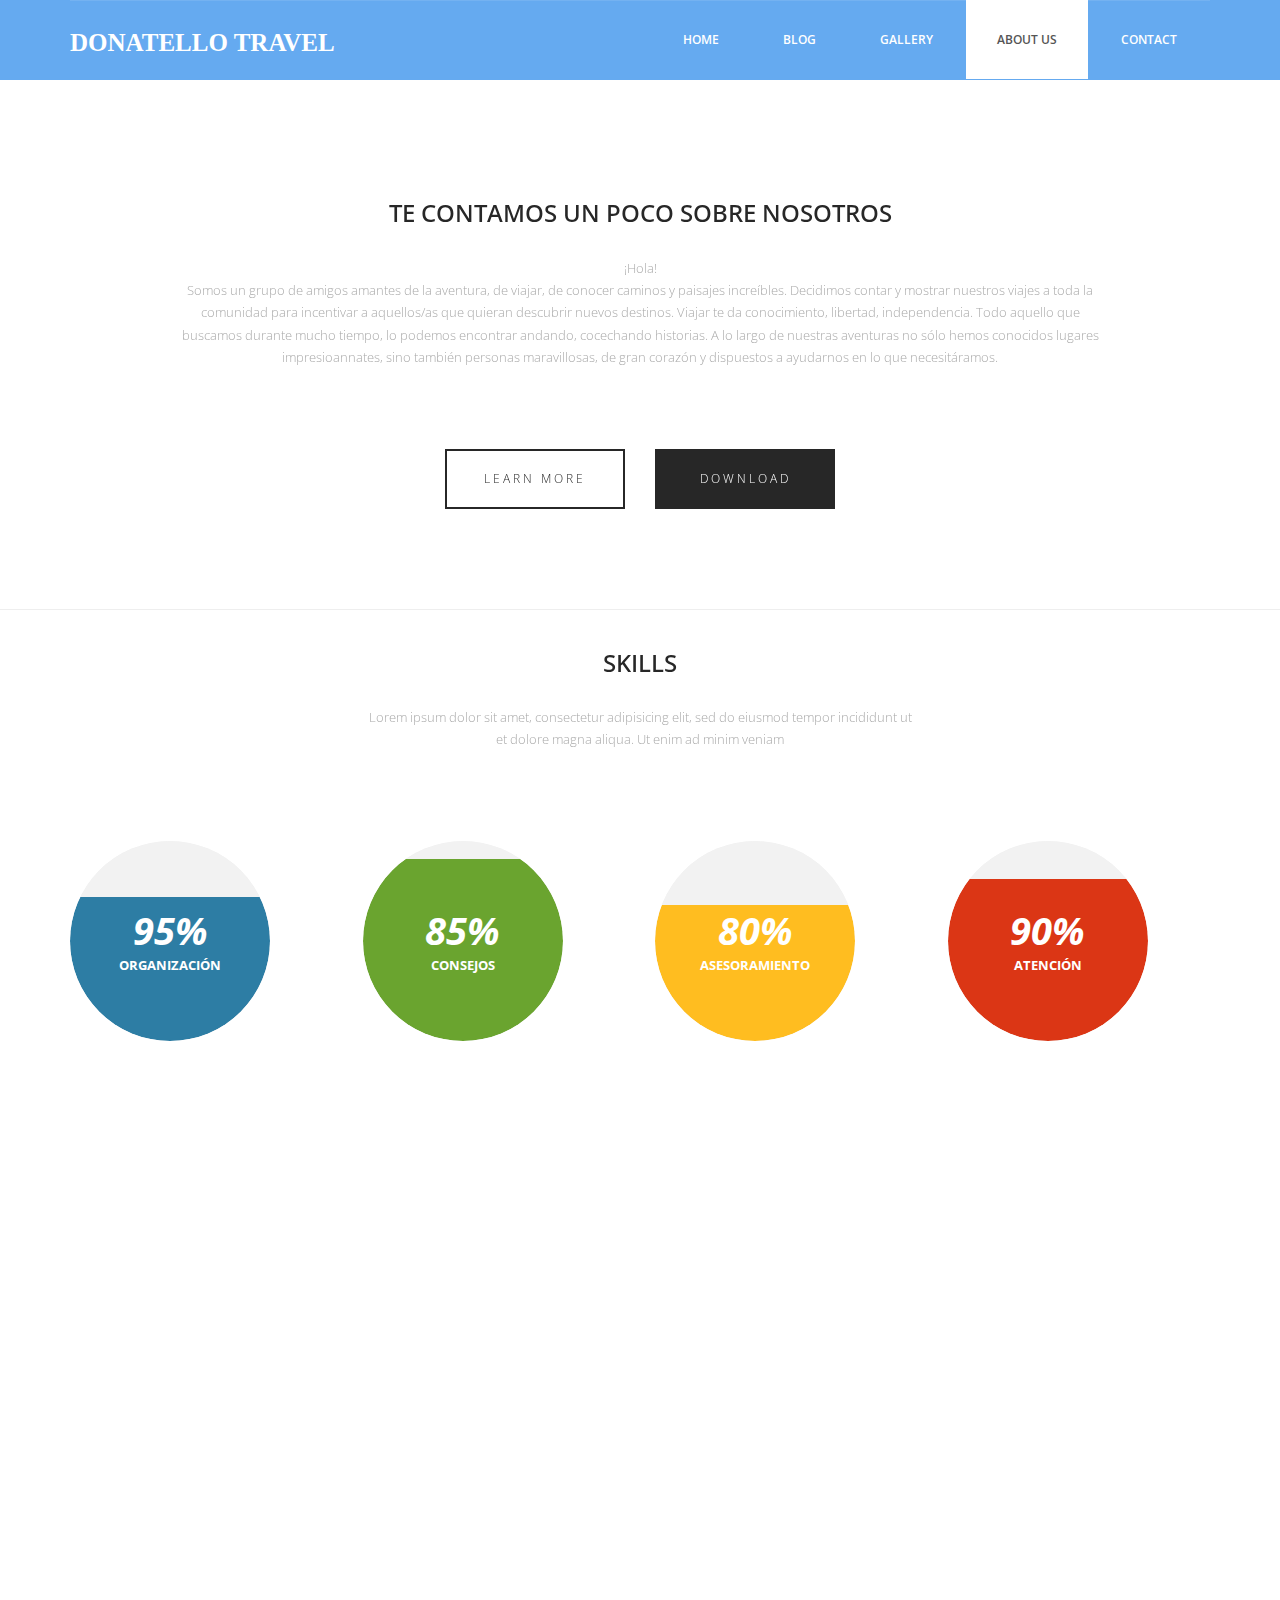
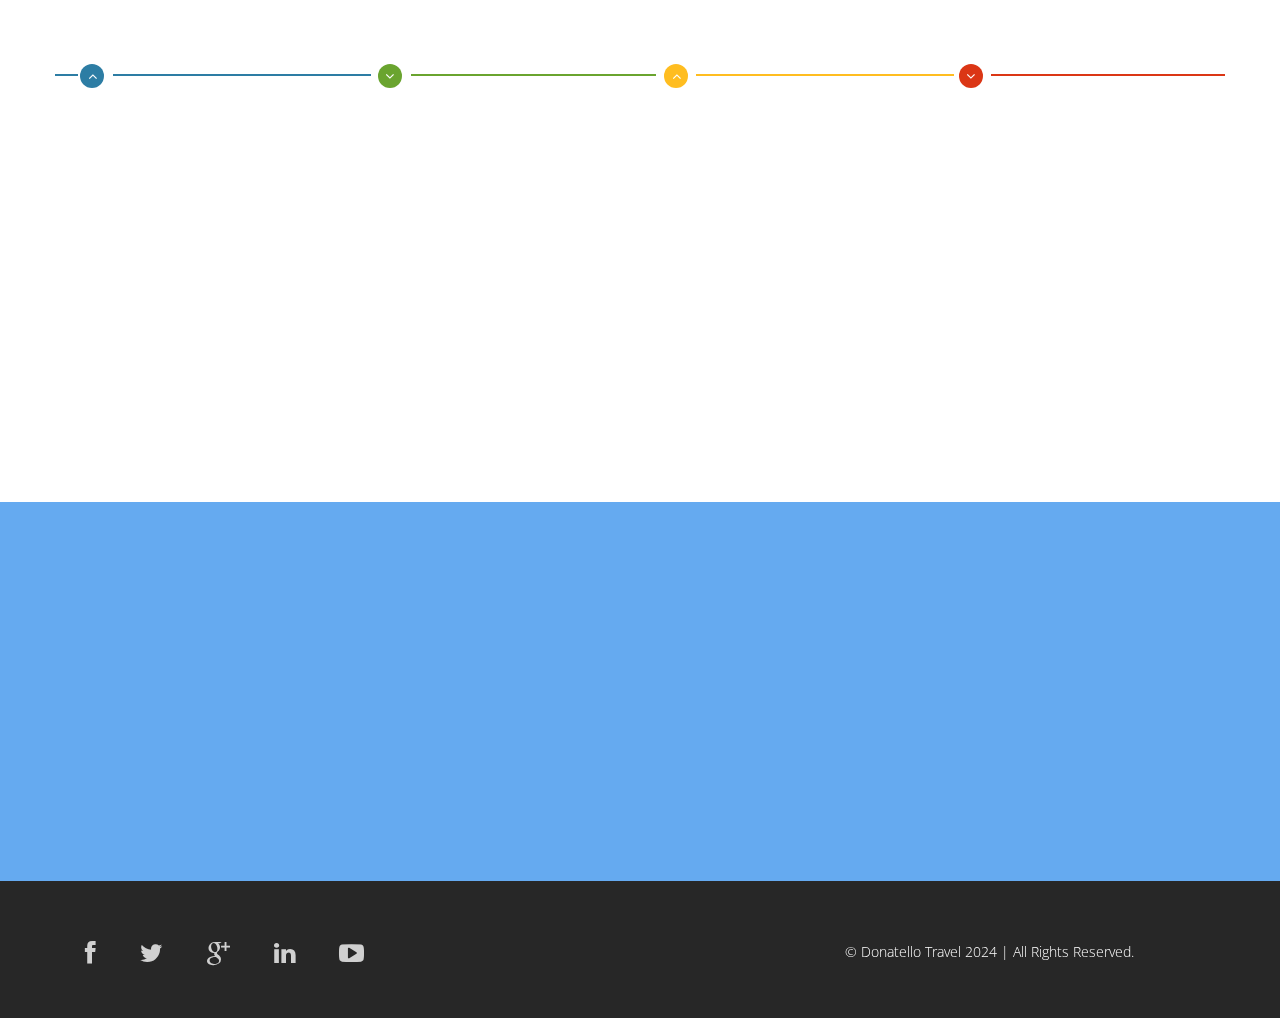
==== about.html @ 8e0e78d2 "subo proyecto" ====
<!DOCTYPE html>
<html lang="en">
  <head>
    <meta charset="utf-8">
    <meta http-equiv="X-UA-Compatible" content="IE=edge">
    <meta name="viewport" content="width=device-width, initial-scale=1">
    <!-- The above 3 meta tags *must* come first in the head; any other head content must come *after* these tags -->
    <title>About Us - Donatello Travel</title>

    <!-- Bootstrap -->
    <link href="css/bootstrap.min.css" rel="stylesheet">
	<link rel="stylesheet" href="css/font-awesome.min.css">
	<link rel="stylesheet" href="css/animate.css">
	<link href="css/animate.min.css" rel="stylesheet"> 
	<link href="css/style.css" rel="stylesheet" />	
    <!-- HTML5 shim and Respond.js for IE8 support of HTML5 elements and media queries -->
    <!-- WARNING: Respond.js doesn't work if you view the page via file:// -->
    <!--[if lt IE 9]>
    <script src="https://oss.maxcdn.com/html5shiv/3.7.2/html5shiv.min.js"></script>
    <script src="https://oss.maxcdn.com/respond/1.4.2/respond.min.js"></script>
    <![endif]-->
  </head>
  <body>	
	<header id="header">
        <nav class="navbar navbar-default navbar-static-top" role="banner">
            <div class="container">
                <div class="navbar-header">
                    <button type="button" class="navbar-toggle" data-toggle="collapse" data-target=".navbar-collapse">
                        <span class="sr-only">Toggle navigation</span>
                        <span class="icon-bar"></span>
                        <span class="icon-bar"></span>
                        <span class="icon-bar"></span>
                    </button>
                   <div class="navbar-brand">
						<a href="index.html"><h1>Donatello Travel</h1></a>
					</div>
                </div>				
                <div class="navbar-collapse collapse">							
					<div class="menu">
						<ul class="nav nav-tabs" role="tablist">
							<li role="presentation"><a href="index.html">Home</a></li>
							<li role="presentation"><a href="services.html">Blog</a></li>
							<li role="presentation"><a href="gallery.html">Gallery</a></li>
							<li role="presentation"><a href="about.html" class="active">About Us</a></li>
							<li role="presentation"><a href="contact.html">Contact</a></li>						
						</ul>
					</div>
				</div>		
            </div><!--/.container-->
        </nav><!--/nav-->		
    </header><!--/header-->	
	
	<div class="about">
		<div class="container">
			<div class="text-center">
				<h2>Te contamos un poco sobre nosotros</h2>
				<div class="col-md-10 col-md-offset-1">
					<p>¡Hola! <br>
						Somos un grupo de amigos amantes de la aventura, de viajar, de conocer caminos y paisajes increíbles. Decidimos contar y mostrar nuestros viajes a toda la comunidad para incentivar a aquellos/as que quieran descubrir nuevos destinos.
						Viajar te da conocimiento, libertad, independencia. Todo aquello que buscamos durante mucho tiempo, lo podemos encontrar andando, cocechando historias. A lo largo de nuestras aventuras no sólo hemos conocidos lugares impresioannates, 
						sino también personas maravillosas, de gran corazón y dispuestos a ayudarnos en lo que necesitáramos.</p>
				</div>
		
				<div class="col-md-6 col-sm-6 col-xs-6">
					<div class="btn-gamp"><a href="#">Learn More</a></div>
				</div>
				<div class="col-md-6 col-sm-6 col-xs-6">
					<div class="gamp-btn"><a href="#">download</a></div>
				</div>
				
			</div>	
		</div>			
	</div>
	<hr>
	
	<section id="about-us">
        <div class="container">	
			<div class="text-center wow fadeInDown">
				<h2>Skills</h2>
				<p>Lorem ipsum dolor sit amet, consectetur adipisicing elit, sed do eiusmod tempor incididunt ut <br> et dolore magna aliqua. Ut enim ad minim veniam</p>
			</div>
			<div class="skill-wrap clearfix">											
				<div class="row">		
					<div class="col-sm-3">
						<div class="sinlge-skill wow fadeInDown" data-wow-duration="1000ms" data-wow-delay="300ms">
							<div class="joomla-skill">                                   
								<p><em>95%</em></p>
								<p>Organización</p>
							</div>
						</div>
					</div>
					
					 <div class="col-sm-3">
						<div class="sinlge-skill wow fadeInDown" data-wow-duration="1000ms" data-wow-delay="600ms">
							<div class="html-skill">                                  
								<p><em>85%</em></p>
								<p>Consejos</p>
							</div>
						</div>
					</div>
					
					<div class="col-sm-3">
						<div class="sinlge-skill wow fadeInDown" data-wow-duration="1000ms" data-wow-delay="900ms">
							<div class="css-skill">                                    
								<p><em>80%</em></p>
								<p>Asesoramiento</p>
							</div>
						</div>
					</div>
					
					 <div class="col-sm-3">
						<div class="sinlge-skill wow fadeInDown" data-wow-duration="1000ms" data-wow-delay="1200ms">
							<div class="wp-skill">
								<p><em>90%</em></p>
								<p>Atención</p>                                     
							</div>
						</div>
					</div>					
				</div>	
            </div>
			
			<!-- our-team -->
			<div class="team">
				<div class="text-center wow fadeInDown">
					<h2>Team of Day</h2>
					<p>Lorem ipsum dolor sit amet, consectetur adipisicing elit, sed do eiusmod tempor incididunt ut <br> et dolore magna aliqua. Ut enim ad minim veniam</p>
				</div>

				<div class="row clearfix">
					<div class="col-md-4 col-sm-6">	
						<div class="single-profile-top wow fadeInDown" data-wow-duration="1000ms" data-wow-delay="300ms">
							<div class="media">
								<div class="pull-left">
									<a href="#"><img class="media-object" src="img/man1.jpg" alt=""></a>
								</div>
								<div class="media-body">
									<h4>Jhon Doe</h4>
									<h5>Fundador</h5>
									<ul class="tag clearfix">
										<li class="btn"><a href="#">Atención</a></li>
										<li class="btn"><a href="#">Seguros</a></li>
										<li class="btn"><a href="#">Asesoramiento</a></li>
										<li class="btn"><a href="#">Consejos</a></li>
									</ul>
									
									<ul class="social_icons">
										<li><a href="#"><i class="fa fa-facebook"></i></a></li>
										<li><a href="#"><i class="fa fa-twitter"></i></a></li> 
										<li><a href="#"><i class="fa fa-google-plus"></i></a></li>
									</ul>
								</div>
							</div><!--/.media -->
							<p>There are many variations of passages of Lorem Ipsum available, but the majority have suffered alteration in some form, by injected humour, or randomised words which don't look even slightly believable.</p>
						</div>
					</div><!--/.col-lg-4 -->
					
					
					<div class="col-md-4 col-sm-6 col-md-offset-2">	
						<div class="single-profile-top wow fadeInDown" data-wow-duration="1000ms" data-wow-delay="300ms">
							<div class="media">
								<div class="pull-left">
									<a href="#"><img class="media-object" src="img/man2.jpg" alt=""></a>
								</div>
								<div class="media-body">
									<h4>Jhon Doe</h4>
									<h5>Asesor</h5>
									<ul class="tag clearfix">
										<li class="btn"><a href="#">Atención</a></li>
										<li class="btn"><a href="#">Seguros</a></li>
										<li class="btn"><a href="#">Asesoramiento</a></li>
										<li class="btn"><a href="#">Consejos</a></li>
									</ul>
									<ul class="social_icons">
										<li><a href="#"><i class="fa fa-facebook"></i></a></li>
										<li><a href="#"><i class="fa fa-twitter"></i></a></li> 
										<li><a href="#"><i class="fa fa-google-plus"></i></a></li>
									</ul>
								</div>
							</div><!--/.media -->
							<p>There are many variations of passages of Lorem Ipsum available, but the majority have suffered alteration in some form, by injected humour, or randomised words which don't look even slightly believable.</p>
						</div>
					</div><!--/.col-lg-4 -->					
				</div> <!--/.row -->
				<div class="row team-bar">
					<div class="first-one-arrow hidden-xs">
						<hr>
					</div>
					<div class="first-arrow hidden-xs">
						<hr> <i class="fa fa-angle-up"></i>
					</div>
					<div class="second-arrow hidden-xs">
						<hr> <i class="fa fa-angle-down"></i>
					</div>
					<div class="third-arrow hidden-xs">
						<hr> <i class="fa fa-angle-up"></i>
					</div>
					<div class="fourth-arrow hidden-xs">
						<hr> <i class="fa fa-angle-down"></i>
					</div>
				</div> <!--skill_border-->       

				<div class="row clearfix">   
					<div class="col-md-4 col-sm-6 col-md-offset-2">	
						<div class="single-profile-bottom wow fadeInUp" data-wow-duration="1000ms" data-wow-delay="600ms">
							<div class="media">
								<div class="pull-left">
									<a href="#"><img class="media-object" src="img/man3.jpg" alt=""></a>
								</div>

								<div class="media-body">
									<h4>Jhon Doe</h4>
									<h5>Consejero</h5>
									<ul class="tag clearfix">
										<li class="btn"><a href="#">Atención</a></li>
										<li class="btn"><a href="#">Seguros</a></li>
										<li class="btn"><a href="#">Asesoramiento</a></li>
										<li class="btn"><a href="#">Consejos</a></li>
									</ul>
									<ul class="social_icons">
										<li><a href="#"><i class="fa fa-facebook"></i></a></li>
										<li><a href="#"><i class="fa fa-twitter"></i></a></li> 
										<li><a href="#"><i class="fa fa-google-plus"></i></a></li>
									</ul>
								</div>
							</div><!--/.media -->
							<p>There are many variations of passages of Lorem Ipsum available, but the majority have suffered alteration in some form, by injected humour, or randomised words which don't look even slightly believable.</p>
						</div>
					</div>
					<div class="col-md-4 col-sm-6 col-md-offset-2">
						<div class="single-profile-bottom wow fadeInUp" data-wow-duration="1000ms" data-wow-delay="600ms">
							<div class="media">
								<div class="pull-left">
									<a href="#"><img class="media-object" src="img/man4.jpg" alt=""></a>
								</div>
								<div class="media-body">
									<h4>Jhon Doe</h4>
									<h5>Tec. Seguros</h5>
									<ul class="tag clearfix">
										<li class="btn"><a href="#">Atención</a></li>
										<li class="btn"><a href="#">Seguros</a></li>
										<li class="btn"><a href="#">Asesoramiento</a></li>
										<li class="btn"><a href="#">Consejos</a></li>
									</ul>
									<ul class="social_icons">
										<li><a href="#"><i class="fa fa-facebook"></i></a></li>
										<li><a href="#"><i class="fa fa-twitter"></i></a></li> 
										<li><a href="#"><i class="fa fa-google-plus"></i></a></li>
									</ul>
								</div>
							</div><!--/.media -->
							<p>There are many variations of passages of Lorem Ipsum available, but the majority have suffered alteration in some form, by injected humour, or randomised words which don't look even slightly believable.</p>
						</div>
					</div>
				</div>	<!--/.row-->
			</div><!--section-->
		</div><!--/.container-->
    </section><!--/about-us-->
	
	<footer>
		<div class="container">
			<div class="col-md-4 wow fadeInDown" data-wow-duration="1000ms" data-wow-delay="300ms">
				<h4>About Us</h4>
				<p>Donatello Travel is tellus ac cursus commodo, mauesris condime ntum nibh, ut fermentum mas justo sitters.</p>						
				<div class="contact-info">
					<ul>
						<li><i class="fa fa-home fa"></i>España 1674, Rosario, Argentina </li>
						<li><i class="fa fa-phone fa"></i> +54 341 5874312</li>
						<li><i class="fa fa-envelope fa"></i> info@travel.com</li>
					</ul>
				</div>
			</div>
			
			<div class="col-md-4 wow fadeInDown" data-wow-duration="1000ms" data-wow-delay="600ms">				
				<div class="text-center">
					<h4>Photo Gallery</h4>
					<ul class="sidebar-gallery">
						<li><a href="#"><img src="img/gallery1.png" alt="" /></a></li>
						<li><a href="#"><img src="img/gallery2.png" alt="" /></a></li>
						<li><a href="#"><img src="img/gallery3.png" alt="" /></a></li>
						<li><a href="#"><img src="img/gallery4.png" alt="" /></a></li>
						<li><a href="#"><img src="img/gallery5.png" alt="" /></a></li>
						<li><a href="#"><img src="img/gallery6.png" alt="" /></a></li>					
					</ul>
				</div>
			</div>
			
			<div class="col-md-4 wow fadeInDown" data-wow-duration="1000ms" data-wow-delay="900ms">				
				<div class="">
					<h4>Newsletter Registration</h4>
					<p>Subscribe today to receive the latest Donatello Travel news via email. You may unsubscribe from this service at any time</p>
					<div class="btn-gamp">		
						<input type="email" class="form-control" id="exampleInputEmail3" placeholder="Enter Email">
					</div>
					<div class="btn-gamp">
						<a type="submit" class="btn btn-default">Subscribe</a>
					</div>
				
			</div>
			
		</div>	
	</footer>
	
	<div class="sub-footer">
		<div class="container">
			<div class="social-icon">
				<div class="col-md-4">
					<ul class="social-network">
						<li><a href="#" class="fb tool-tip" title="Facebook"><i class="fa fa-facebook"></i></a></li>
						<li><a href="#" class="twitter tool-tip" title="Twitter"><i class="fa fa-twitter"></i></a></li>
						<li><a href="#" class="gplus tool-tip" title="Google Plus"><i class="fa fa-google-plus"></i></a></li>
						<li><a href="#" class="linkedin tool-tip" title="Linkedin"><i class="fa fa-linkedin"></i></a></li>
						<li><a href="#" class="ytube tool-tip" title="You Tube"><i class="fa fa-youtube-play"></i></a></li>
					</ul>	
				</div>
			</div>
			
			<div class="col-md-4 col-md-offset-4">
				<div class="copyright">
					&copy; Donatello Travel 2024 | All Rights Reserved.
				</div>
                <!-- 
                    All links in the footer should remain intact. 
                    Licenseing information is available at: http://bootstraptaste.com/license/
                    You can buy this theme without footer links online at: http://bootstraptaste.com/buy/?theme=Day
                -->
			</div>						
		</div>				
	</div>
	
    <!-- jQuery (necessary for Bootstrap's JavaScript plugins) -->
    <script src="js/jquery.js"></script>		
    <!-- Include all compiled plugins (below), or include individual files as needed -->
    <script src="js/bootstrap.min.js"></script>	
	<script src="js/wow.min.js"></script>
	<script>
	wow = new WOW(
	 {
	
		}	) 
		.init();
	</script>	
  </body>
</html>
---- css/style.css ----
/* ==== Google font ==== */
@import url(http://fonts.googleapis.com/css?family=Open+Sans:400,300,700,600);
@import url('font-awesome.css');
/* ==== overwrite bootstrap standard ==== */
@import url('animate.css');



body {
	font-family:'Open Sans', Arial, sans-serif;
	font-size:14px;
	font-weight:300;
	line-height:1.6em;
	color:#fff;
	background-color:#fff;
	overflow-x:hidden;
}

hi,h2,h3,h4,h5,h6 {
	color:#272727;
	line-height:1.1em;
}

p {
	color:#aaa;
	font-size:13px;
}
a {
    text-decoration:none;
    transition: all 0.1s ease-in-out;
    -moz-transition: all 0.1s ease-in-out;
    -webkit-transition: all 0.1s ease-in-out;
    -o-transition: all 0.1s ease-in-out;
    outline: none;
	color:#272727;
}
a:hover {
	text-decoration: none;
	color:#aaa;	
	}

.btn {
	border-radius:0;
	margin-top:10px;
	background-color: #65AAF0;
	text-transform:uppercase;
	border-color:#fff;
	font-size:14px;
}

.btn:hover {
	background-color: #fff;
	border-color:#f2f2f2;
	color:#272727;	
}
	
/*===========================
  Menu and Navigation
============================ */
.navbar-brand {
  float: left;
  height: 50px;
  padding: 15px 15px;
  font-size: 18px;
  line-height: 20px;
}

.navbar-brand h1 {
  font-family: Shadows Into Light, cursive;
	margin-top:9px;
	padding-top:5px;
	float: left;	
	font-size: 25px;	
	color:#fff;	
	text-transform:uppercase;
	font-weight:600;
}

.menu {
	font-size:12px;
	float:right;
	text-transform:uppercase;
	font-weight:600;	
}

.navbar-collapse {
  padding-right: 15px;
  padding-left: 15px;
  overflow-x: visible;
  -webkit-overflow-scrolling: touch;
  border-top: 0px solid transparent;
  -webkit-box-shadow: inset 0 1px 0 rgba(255, 255, 255, .1);
          box-shadow: inset 0 1px 0 rgba(255, 255, 255, .1);
}
.navbar-collapse.in {
  overflow-y: auto;
}

.menu ul.nav-tabs li {
	color:#fff;	
}

.nav-tabs {
	border-bottom: 0;
}
.nav-tabs > li {
	float: left;
	margin-bottom: 0;
}

.nav-tabs > li > a {	
	border-radius:0;
	color:#fff;
	padding:30px;
}

.nav-tabs > li > a:hover {
	color:#272727;
	background:#fff;	
} 

.nav-tabs > li a.active {
	color: #555;
	cursor: default;
	background-color: #fff;
	border: 1px solid #fff;
	border-bottom-color:#fff;
}

.navbar-default {
	background-color: #65AAF0;
	border-color:#65AAF0;
}

/*===========================
  slider
============================ */
.slider {
	position: relative;	
	margin-top:-20px;
}

#carousel-slider {
  position: relative;
}

#carousel-slider .carousel-indicators {
  bottom: -25px;
}

#carousel-slider .carousel-indicators li {
  border: 1px solid #ffbd20;
}

#carousel-slider a i {
	border-radius:50%;
	font-size: 30px;
	height: 50px;
	padding: 10px;
	position: absolute;
	top: 50%;
	width: 50px;
	color:#65AAF0;
	background:#65AAF0;
	color:#fff;
}

#carousel-slider a i:hover {
	background:#65AAF0;
	color:#fff;
	border: 1px solid #65AAF0;
}

#carousel-slider 
.carousel-control {
	width:inherit;
}

#carousel-slider .carousel-control.left i {
	left:50px;
	top:265px;
}

#carousel-slider .carousel-control.right i {
	right: 50px;
	top:265px;
}

.carousel-caption {
	position: absolute;
	right: 15%;
	bottom: 300px;
	font-size:40px;
	left: 15%;
	z-index: 10;
	padding-bottom: 0px;
	color: #fff;
	text-align: center;
}

.carousel-caption  h2 {
	font-size:60px;
	color: #fff;
}

.carousel-caption  h2 span {
	font-size:60px;
	color: #fff;
}

.carousel-caption  p {
	font-size:30px;
	margin-top:30px;
	margin-bottom:20px;
	color:#fff;
	padding:10px;
	background:#65AAF0;
}

.carousel-inner .form-inline .form-group button[type="livedemo"]{
	padding:20px 60px;
	font-size:20px;
	background:#65AAF0;
	color:#fff;
	border-radius:0;
	border-color:#fff;
	text-transform:uppercase;
}

.carousel-inner .form-inline .form-group button[type="livedemo"]:hover {
	color:#272727;
	opacity: 0.8;
	-webkit-transition: color 300ms, background-color 300ms;
  -moz-transition: color 300ms, background-color 300ms;
  -o-transition:  color 300ms, background-color 300ms;
  transition:  color 300ms, background-color 300ms;
}

.carousel-inner .form-inline .form-group button[type="getnow"]{
	padding:20px 60px;
	font-size:20px;
	background:#fff;
	color:#272727;
	border-radius:0;
	text-transform:uppercase;
	border: 1px solid #fff;
}

.carousel-inner .form-inline .form-group button[type="getnow"]:hover {
	color:#fff;
	border-color:#fff;
	background:#65AAF0;
	-webkit-transition: color 300ms, background-color 300ms;
  -moz-transition: color 300ms, background-color 300ms;
  -o-transition:  color 300ms, background-color 300ms;
  transition:  color 300ms, background-color 300ms;
}

.form-inline {
	margin-top:50px;	
}

/*===========================
  about
============================ */

.about {
	padding:80px 0 80px 0;
	background:#fff;
}

.about .text-center h2 {
	text-transform:uppercase;
	font-weight:550;
	font-size:24px;
}

.about .text-center p {
	margin-top:20px;
	margin-bottom:80px;
	color:#aaa;
} 

.btn-gamp a {
  float: right;
  font-size: 12px;
  text-transform: uppercase;
  letter-spacing: 3px;
  color: #272727;
  border: 2px solid #272727;
  width: 180px;
  height: 60px;
  text-align: center;
  display: inline-block;
  line-height: 56px;
}

.btn-gamp a:hover {
  opacity: 0.8;
  transition: all 0.5s;
}

.gamp-btn a {
  float: left;
  font-size: 12px;
  text-transform: uppercase;
  letter-spacing: 3px;
  background: #272727;
  color: #ffffff;
  width: 180px;
  height: 60px;
  text-align: center;
  display: inline-block;
  line-height: 60px;
}
.gamp-btn a:hover {
  color: #ffffff;
  opacity: 0.8;
  transition: all 0.5s;
}

.center span {
	color:#E8CE0E;
}

#about-us {
	margin-bottom:50px;
}

#about-us .text-center h2 {
	text-transform:uppercase;
	font-weight:550;
	font-size:24px;
	margin-bottom:30px;
}

.skill_text {
  display: block;
  margin-bottom: 60px;
  margin-top: 25px;
  overflow: hidden;
}

.sinlge-skill {
  background:#f2f2f2;
  border-radius: 100%;
  color: #FFFFFF;
  font-size: 22px;
  font-weight: bold;
  height: 200px;
  position: relative;
  width: 200px;
  text-transform: uppercase;
  overflow: hidden;
  margin: 30px 0;
}

.sinlge-skill p em {
  color: #FFFFFF;
  font-size: 38px;
}

.sinlge-skill p {
  line-height: 1;
   color: #FFFFFF;
}

.joomla-skill, 
.html-skill, 
.css-skill, 
.wp-skill {
  position: absolute;
  height: 100%;
  bottom: 0;
  width:100%;
  border-radius: 100%;
  padding: 70px 0;
  text-align: center;
}

.joomla-skill {
  background: rgb(242,242,242); /* Old browsers */
  background: -moz-linear-gradient(top, rgba(242,242,242,1) 0%, rgba(242,242,242,1) 28%, rgba(45,125,164,1) 28%); /* FF3.6+ */
  background: -webkit-gradient(linear, left top, left bottom, color-stop(0%,rgba(242,242,242,1)), color-stop(28%,rgba(242,242,242,1)), color-stop(28%,rgba(45,125,164,1))); /* Chrome,Safari4+ */
  background: -webkit-linear-gradient(top, rgba(242,242,242,1) 0%,rgba(242,242,242,1) 28%,rgba(45,125,164,1) 28%); /* Chrome10+,Safari5.1+ */
  background: -o-linear-gradient(top, rgba(242,242,242,1) 0%,rgba(242,242,242,1) 28%,rgba(45,125,164,1) 28%); /* Opera 11.10+ */
  background: -ms-linear-gradient(top, rgba(242,242,242,1) 0%,rgba(242,242,242,1) 28%,rgba(45,125,164,1) 28%); /* IE10+ */
  background: linear-gradient(to bottom, rgba(242,242,242,1) 0%,rgba(242,242,242,1) 28%,rgba(45,125,164,1) 28%); /* W3C */
  filter: progid:DXImageTransform.Microsoft.gradient( startColorstr='#f2f2f2', endColorstr='#2d7da4',GradientType=0 ); /* IE6-9 */    
}

.html-skill {
  background: rgb(242,242,242); /* Old browsers */
  background: -moz-linear-gradient(top, rgba(242,242,242,1) 0%, rgba(242,242,242,1) 9%, rgba(106,164,47,1) 9%); /* FF3.6+ */
  background: -webkit-gradient(linear, left top, left bottom, color-stop(0%,rgba(242,242,242,1)), color-stop(9%,rgba(242,242,242,1)), color-stop(9%,rgba(106,164,47,1))); /* Chrome,Safari4+ */
  background: -webkit-linear-gradient(top, rgba(242,242,242,1) 0%,rgba(242,242,242,1) 9%,rgba(106,164,47,1) 9%); /* Chrome10+,Safari5.1+ */
  background: -o-linear-gradient(top, rgba(242,242,242,1) 0%,rgba(242,242,242,1) 9%,rgba(106,164,47,1) 9%); /* Opera 11.10+ */
  background: -ms-linear-gradient(top, rgba(242,242,242,1) 0%,rgba(242,242,242,1) 9%,rgba(106,164,47,1) 9%); /* IE10+ */
  background: linear-gradient(to bottom, rgba(242,242,242,1) 0%,rgba(242,242,242,1) 9%,rgba(106,164,47,1) 9%); /* W3C */
  filter: progid:DXImageTransform.Microsoft.gradient( startColorstr='#f2f2f2', endColorstr='#6aa42f',GradientType=0 ); /* IE6-9 */
}

.css-skill {
  background: rgb(242,242,242); /* Old browsers */
  background: -moz-linear-gradient(top, rgba(242,242,242,1) 0%, rgba(242,242,242,1) 32%, rgba(255,189,32,1) 32%); /* FF3.6+ */
  background: -webkit-gradient(linear, left top, left bottom, color-stop(0%,rgba(242,242,242,1)), color-stop(32%,rgba(242,242,242,1)), color-stop(32%,rgba(255,189,32,1))); /* Chrome,Safari4+ */
  background: -webkit-linear-gradient(top, rgba(242,242,242,1) 0%,rgba(242,242,242,1) 32%,rgba(255,189,32,1) 32%); /* Chrome10+,Safari5.1+ */
  background: -o-linear-gradient(top, rgba(242,242,242,1) 0%,rgba(242,242,242,1) 32%,rgba(255,189,32,1) 32%); /* Opera 11.10+ */
  background: -ms-linear-gradient(top, rgba(242,242,242,1) 0%,rgba(242,242,242,1) 32%,rgba(255,189,32,1) 32%); /* IE10+ */
  background: linear-gradient(to bottom, rgba(242,242,242,1) 0%,rgba(242,242,242,1) 32%,rgba(255,189,32,1) 32%); /* W3C */
  filter: progid:DXImageTransform.Microsoft.gradient( startColorstr='#f2f2f2', endColorstr='#ffbd20',GradientType=0 ); /* IE6-9 */
}

.wp-skill {
  background: rgb(242,242,242); /* Old browsers */
  background: -moz-linear-gradient(top, rgba(242,242,242,1) 0%, rgba(242,242,242,1) 19%, rgba(219,54,21,1) 19%); /* FF3.6+ */
  background: -webkit-gradient(linear, left top, left bottom, color-stop(0%,rgba(242,242,242,1)), color-stop(19%,rgba(242,242,242,1)), color-stop(19%,rgba(219,54,21,1))); /* Chrome,Safari4+ */
  background: -webkit-linear-gradient(top, rgba(242,242,242,1) 0%,rgba(242,242,242,1) 19%,rgba(219,54,21,1) 19%); /* Chrome10+,Safari5.1+ */
  background: -o-linear-gradient(top, rgba(242,242,242,1) 0%,rgba(242,242,242,1) 19%,rgba(219,54,21,1) 19%); /* Opera 11.10+ */
  background: -ms-linear-gradient(top, rgba(242,242,242,1) 0%,rgba(242,242,242,1) 19%,rgba(219,54,21,1) 19%); /* IE10+ */
  background: linear-gradient(to bottom, rgba(242,242,242,1) 0%,rgba(242,242,242,1) 19%,rgba(219,54,21,1) 19%); /* W3C */
  filter: progid:DXImageTransform.Microsoft.gradient( startColorstr='#f2f2f2', endColorstr='#db3615',GradientType=0 ); /* IE6-9 */
}

.skill-wrap {
  display: block;
  overflow: hidden;
  margin: 60px 0;
}

.team .text-center h2 {
	text-transform:uppercase;
	font-weight:550;
	font-size:24px;
	margin-bottom:30px;
}

.team .text-center p {
	margin-bottom:50px;
}

.team h4 {
  margin-top: 0;
  text-transform: uppercase;
}

.team h5 {
  font-weight: 300;
}

.single-profile-top, 
.single-profile-bottom {
  font-weight: 400;
  line-height: 24px;
}

.single-profile-top, 
.single-profile-bottom  {
  border: 1px solid #ddd;
  padding: 15px;
  position: relative;
}

.media_image {
  margin-bottom: 10px;
}

.team .btn {
  background:transparent;
  font-size: 12px;
  font-weight: 300;
  margin-bottom: 3px;
  padding: 1px 5px;
  text-transform: uppercase;
  border:1px solid#ddd;
  margin-right: 3px;
}


ul.social_icons,
ul.tag {
  list-style: none;
  padding: 0;
  margin: 10px 0;
  display: block;
}

ul.social_icons li,
ul.tag li {
  display: inline-block;
  margin-right: 5px;
}

ul.social_icons li  a i{
  border-radius: 50%;
  color: #FFFFFF;
  height: 25px;
  line-height: 25px;
  font-size: 12px;
  padding: 0;
  text-align: center;
  width: 25px;
  opacity:.8;
}

.team .social_icons .fa-facebook:hover, 
.team .social_icons .fa-twitter:hover, 
.team .social_icons .fa-google-plus:hover {
  transform: rotate(360deg);
  -ms-transform:rotate(360deg);
  -webkit-transform:rotate(360deg); 
  transition-duration:2s;
  transition-property: all;
  transition-timing-function: ease;
  opacity:1;
  transition: all 0.9s ease 0s;
  -moz-transition: all 0.9s ease 0s;
  -webkit-transition: all 0.9s ease 0s;
  -o-transition: all 0.9s ease 0s;
}

.team .social_icons .fa-facebook {
  background: #0182c4;
}

.team .social_icons .fa-twitter {
  background: #20B8FF
}

.team .social_icons .fa-google-plus {
  background: #D34836
}


.team-bar .first-one-arrow {
  float: left;
  margin-right: 30px;
  width: 2%;
}

.team-bar .first-arrow {
  float: left;
  margin-left: 5px;
  margin-right: 35px;
  width: 22%;
}

.team-bar .second-arrow {
  float: left;
  margin-left: 5px;
  width: 21%;
}

.team-bar .third-arrow {
  float: left;
  margin-left: 40px;
  margin-right: 12px;
  width: 22%;
}

.team-bar .fourth-arrow {
  float: left;
  margin-left: 25px;
  width: 20%;
}

.team-bar .first-one-arrow hr {
  border-bottom: 1px solid #2D7DA4;
  border-top: 1px solid #2D7DA4;
 }

.team-bar .first-arrow hr {
  border-bottom: 1px solid #2D7DA4;
  border-top: 1px solid #2D7DA4;
 }

.team-bar .second-arrow hr {
  border-bottom: 1px solid #6aa42f;
  border-top: 1px solid #6aa42f;
}

.team-bar .third-arrow hr {
  border-bottom: 1px solid #FFBD20;
  border-top: 1px solid #FFBD20;

}

.team-bar .fourth-arrow hr {
  border-bottom: 1px solid #db3615;
  border-top: 1px solid #db3615;
}

.team-bar {
  margin-bottom: 15px;
  margin-top: 30px;
  position: relative;
}

.team-bar i {
  border-radius: 50%;
  color: #FFFFFF;
  display: block;
  height: 24px;
  line-height: 24px;
  margin-top: -32px;
  overflow: hidden;
  padding: 0;
  text-align: center;
  width: 24px;
  position: absolute;
}

.team-bar .first-arrow .fa-angle-up {
  background:#2D7DA4;
  margin-left:-33px
 }

.team-bar .second-arrow .fa-angle-down {
  background:#6AA42F;
  margin-left: -33px;
}

.team-bar .third-arrow .fa-angle-up {
  background:#FFBD20;
  margin-left: -32px;
}

.team-bar .fourth-arrow .fa-angle-down {
  background:#db3615;
  margin-left: -32px;
}

.team .single-profile-top:before, 
.team .single-profile-top:after {
  content: "";
  position: absolute;
  width: 0;
  height: 0;
  border-style: solid;
}

.team .single-profile-top:before {
  left:26px;
  bottom: -20px;
  border-width: 10px;
  border-color:#fff transparent transparent transparent;
  z-index: 1;
}

.team .single-profile-top:after {
  left: 25px;
  bottom: -22px;
  border-style: solid;
  border-width: 11px;
  border-color:#ddd transparent transparent transparent;
  z-index: 0;
}

.team .single-profile-bottom:before,
.team .single-profile-bottom:after {
  position: absolute;
  content:"";
  width: 0;
  height: 0;
  border-style: solid;
}

.team .single-profile-bottom:before {
  left:30px;
  top: -20px;
  border-width: 10px;
  border-color: transparent transparent #fff transparent;
  z-index: 1;
}

.team .single-profile-bottom:after {
  left: 29px;
  top: -22px;
  border-style: solid;
  border-width: 11px;
  border-color: transparent transparent #DDD transparent;
  z-index: 0;
}

/*===========================
  services
============================ */

.services {
	padding:80px 0 80px 0;
}

.services .text-center h2 {
	font-weight:300;
	text-transform:uppercase;
	text-shadow:none;
	margin-bottom:50px;
	font-size:24px;
}

.services i {
	margin-top:20px;
	margin-bottom:10px;
	font-size:50px;
	color:#ddd;
}

.services h3 {
	margin-bottom:20px;
	font-size: 16px;
	font-weight: 600;
	text-transform: uppercase;
	letter-spacing: 1px;
 }

/*===========================
  gallery
============================ */

.gallery {
	padding:50px;
}

.gallery .text-center h2 {
	text-transform:uppercase;
	font-weight:550;
	font-size:24px;
	margin-bottom:30px;
}

.gallery figure {
	position: relative;	
	margin-top:30px;
	margin-bottom:30px;
	background: #272727;
	text-align: center;
	cursor: pointer;
}

.gallery figure img {
	position: relative;
	display: block;
	opacity: 0.8;
}

.gallery figure figcaption {
	padding: 2em;
	color: #fff;
	text-transform: uppercase;
	font-size: 1.25em;
	-webkit-backface-visibility: hidden;
	backface-visibility: hidden;
}

.gallery figure figcaption::before,
.gallery figure figcaption::after {
	pointer-events: none;
}

/*---------------*/
/***** Marley *****/
/*---------------*/

figure.effect-marley figcaption {
	text-align: right;
}

figure.effect-marley h4,
figure.effect-marley p {
	position: absolute;
	right: 30px;
	left: 30px;
	padding: 10px 0;
}


figure.effect-marley p {
	bottom: 30px;
	color:#fff;
	line-height: 1.5;
	-webkit-transform: translate3d(0,100%,0);
	transform: translate3d(0,100%,0);
}

figure.effect-marley h4 {
	top: 30px;
	color:#fff;
	-webkit-transition: -webkit-transform 0.35s;
	transition: transform 0.35s;
	-webkit-transform: translate3d(0,20px,0);
	transform: translate3d(0,20px,0);
}

figure.effect-marley:hover h4 {
	-webkit-transform: translate3d(0,0,0);
	transform: translate3d(0,0,0);
}

figure.effect-marley h4::after {
	position: absolute;
	top: 100%;
	left: 0;
	width: 100%;
	height: 4px;
	background: #fff;
	content: '';
	-webkit-transform: translate3d(0,40px,0);
	transform: translate3d(0,40px,0);
}

figure.effect-marley h4::after,
figure.effect-marley p {
	opacity: 0;
	-webkit-transition: opacity 0.35s, -webkit-transform 0.35s;
	transition: opacity 0.35s, transform 0.35s;
}

figure.effect-marley:hover h4::after,
figure.effect-marley:hover p {
	opacity: 1;
	-webkit-transform: translate3d(0,0,0);
	transform: translate3d(0,0,0);
}


.action {
  overflow: visible;
  padding: 0px;
  width: 100;
  background: #f2f2f2;
  position: relative;
}
.action .left-text {
  padding: 70px 0;
  padding-right: 60px;
  width: 50%;
}
.action .left-text h4 {
  text-transform: uppercase;
  font-size: 24px;
  font-weight: 600;
  letter-spacing: 1px;
}
.action .left-text p {
  padding-top: 20px;
}
.action .left-text em {
  font-size: 16px;
  color: #aaa;
  font-weight: 300;
  font-style: normal;
}
.action .right-image {
  position: absolute;
  top: 0;
  right: 0;
  width: 50%;
  height: 100%;
  background-size: cover;
  background-position: 0 0;
  background-repeat: no-repeat;
  background-image: url(../img/7.jpg);
}

/* --- Map --- */
.map{
	position:relative;
	margin-top:-20px;
	margin-bottom:40px;
}

.map iframe{
	width:100%;
	height:450px;
	border:none;
}

.map-grid iframe{
	width:100%;
	height:350px;
	border:none;
	margin:0 0 -5px 0;
	padding:0;
}

.contact-page{
  padding-top: 0;
  background:#fff;
  margin-bottom:30px;
}

.contact-page h2 {
	text-transform:uppercase;
	font-weight:550;
	font-size:24px;
	margin-bottom:30px;
}

.contact-page p {	
	margin-bottom:30px;
}

.contact-page .contact-form 
.form-group label {
  color: #4E4E4E;
  font-size: 16px;
  font-weight: 300;
}

.form-group .form-control {
  padding: 7px 12px;
  border-color:#f2f2f2;
  box-shadow: none;
  border-radius:0;
}

textarea#message{
   resize: none;
   padding: 10px;
   border-radius:0;
}

.contact-page .contact-wrap {
  margin-top: 20px;
}

/*===========================
  Footer
============================ */
footer {
	padding:50px;
	background:#65AAF0;
}

footer p {
	color:#fff;
}

footer h4 {
	margin-bottom:30px;
	text-transform:uppercase;
	text-shadow:none;
	font-weight:550;
	color:#272727;
}

footer .btn-gamp a {
	font-size: 12px;
	text-transform: uppercase;
	letter-spacing: 3px;
	color: #fff;
	width: 180px;
	height: 60px;
	text-align: center;
	display: inline-block;
	line-height: 45px;
	margin-right:170px;
	margin-top:20px;
	background:#272727;
	border: 1px solid #fff;
	border-radius:0px;
}

footer .btn-gamp a:hover {
	background:#fff;
	color:#272727;
	opacity: 0.8;
	transition: all 0.5s;
}

footer .btn-gamp input {
	font-size: 12px;
	text-transform: uppercase;
	letter-spacing: 3px;
	color: #272727;	
	width: 180px;
	height: 60px;
	text-align: center;
	display: inline-block;
	line-height: 56px;
	border-radius:0px;
	border: 1px solid #fff;
}

.contact-info {
	color:#fff;
}

.contact-info ul {
	list-style:none;
	padding-left: 0;
}

.contact-info ul li i {
	margin-bottom:20px;
}

.widget {
  padding-left: 0;
}

ul.sidebar-gallery {
  list-style: none;
  padding: 0;
  margin: 0;
 
}

.sidebar-gallery li {
  display: inline-block;
  margin: 0 10px 10px 0;
   border-radius:0px;
}

.sidebar-gallery li a {
  display: inline-block;
}

ul.social-network {
	list-style:none;
	margin-top:20px;	
	padding:10px;
	transition: all 0.3s ease-in-out;
  -moz-transition: all 0.3s ease-in-out;
  -webkit-transition: all 0.3s ease-in-out;
  -o-transition: all 0.3s ease-in-out;
}
.sub-footer  {
	background:#272727;
	padding:30px;
}

ul.social-network li {
	display:inline;
	margin: 0 50px;	
	font-size:25px;	
	margin-left:-10px;
}

ul.social-network li a {
	color:#d0d0d0;	
}
.social-network li:hover .fa-twitter {
  color: #00abf0;
}
.social-network li:hover .fa-facebook {
  color: #39579a;
}
.social-network li:hover .fa-google-plus {
  color: #eb8984;
}
.social-network li:hover .fa-pinterest {
  color: #c9171e; 
}
.social-network li:hover .fa-linkedin {
  color: #0077b5; 
}
.social-network li:hover .fa-youtube-play {
  color: #C84941; 
}
.social-network li:hover .fa-dribbble {
  color: #EA4C89 ; 
}
.social-network li:hover .fa-pinterest-square {
  color: #EA4B49; 
}

.copyright {
	margin-top:30px;
}

.copyright a {
	color:#fff;
	text-transform:uppercase;
	font-weight:600;
	font-size:12px;
	text-shadow:none;
}
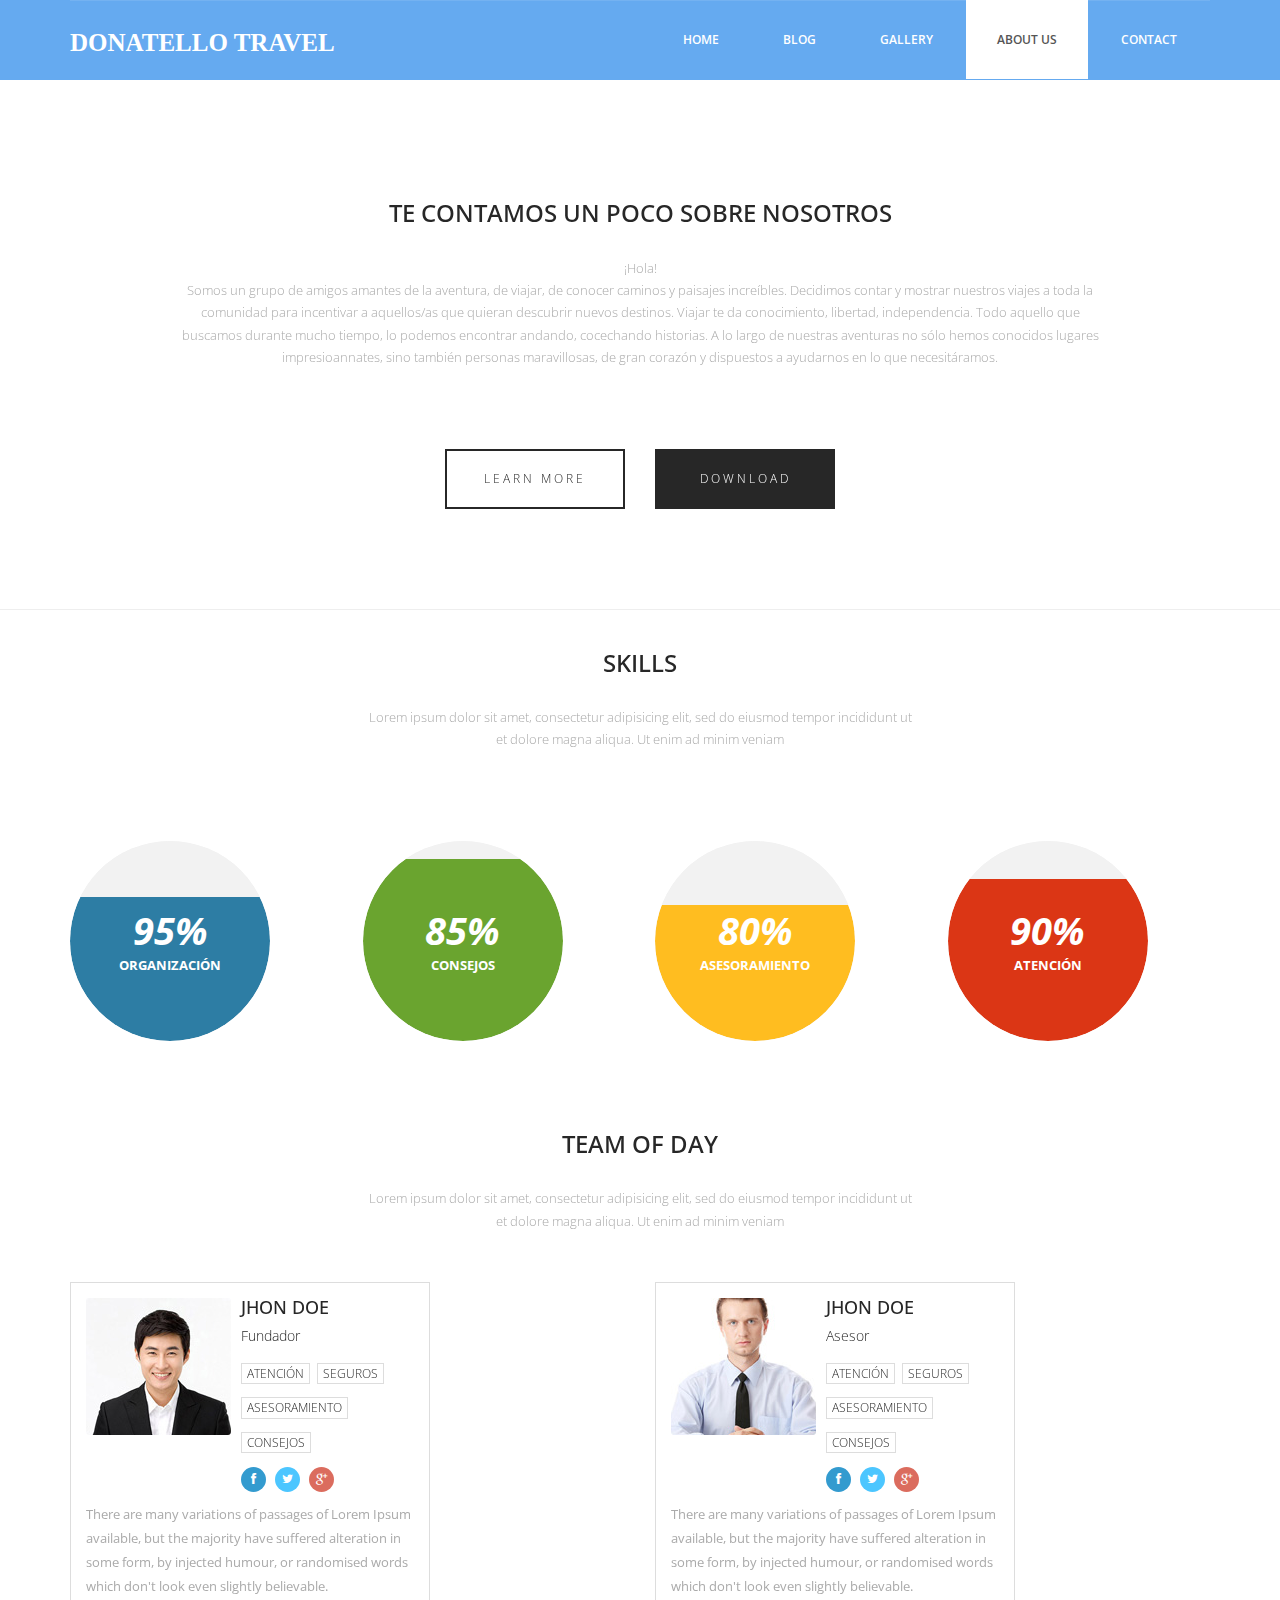
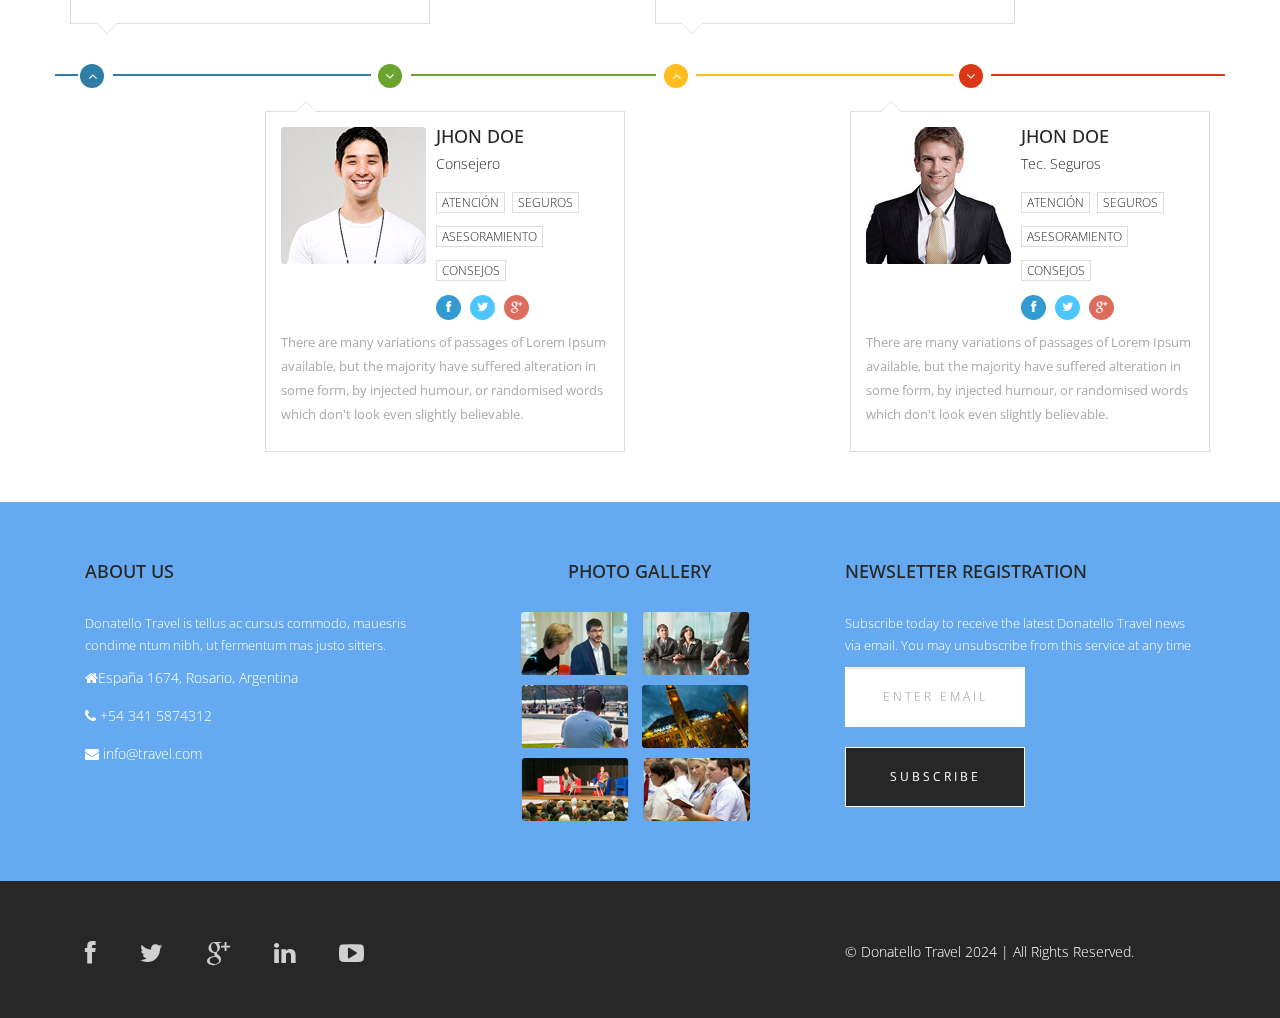
==== commit 69251517: "cambios html" ====
--- a/about.html
+++ b/about.html
@@ -305,11 +305,11 @@
 			<div class="social-icon">
 				<div class="col-md-4">
 					<ul class="social-network">
-						<li><a href="#" class="fb tool-tip" title="Facebook"><i class="fa fa-facebook"></i></a></li>
-						<li><a href="#" class="twitter tool-tip" title="Twitter"><i class="fa fa-twitter"></i></a></li>
-						<li><a href="#" class="gplus tool-tip" title="Google Plus"><i class="fa fa-google-plus"></i></a></li>
-						<li><a href="#" class="linkedin tool-tip" title="Linkedin"><i class="fa fa-linkedin"></i></a></li>
-						<li><a href="#" class="ytube tool-tip" title="You Tube"><i class="fa fa-youtube-play"></i></a></li>
+						<li><a href="https://www.facebook.com/augusto.dizanzo/" class="fb tool-tip" title="Facebook"><i class="fa fa-facebook"></i></a></li>
+						<li><a href="https://twitter.com/augustodizanzo" class="twitter tool-tip" title="Twitter"><i class="fa fa-twitter"></i></a></li>
+						<li><a href="https://www.google.com/" class="gplus tool-tip" title="Google Plus"><i class="fa fa-google-plus"></i></a></li>
+						<li><a href="https://www.linkedin.com/in/augusto-dizanzo-918482210/" class="linkedin tool-tip" title="Linkedin"><i class="fa fa-linkedin"></i></a></li>
+						<li><a href="https://www.youtube.com/" class="ytube tool-tip" title="You Tube"><i class="fa fa-youtube-play"></i></a></li>
 					</ul>	
 				</div>
 			</div>
@@ -318,11 +318,6 @@
 				<div class="copyright">
 					&copy; Donatello Travel 2024 | All Rights Reserved.
 				</div>
-                <!-- 
-                    All links in the footer should remain intact. 
-                    Licenseing information is available at: http://bootstraptaste.com/license/
-                    You can buy this theme without footer links online at: http://bootstraptaste.com/buy/?theme=Day
-                -->
 			</div>						
 		</div>				
 	</div>
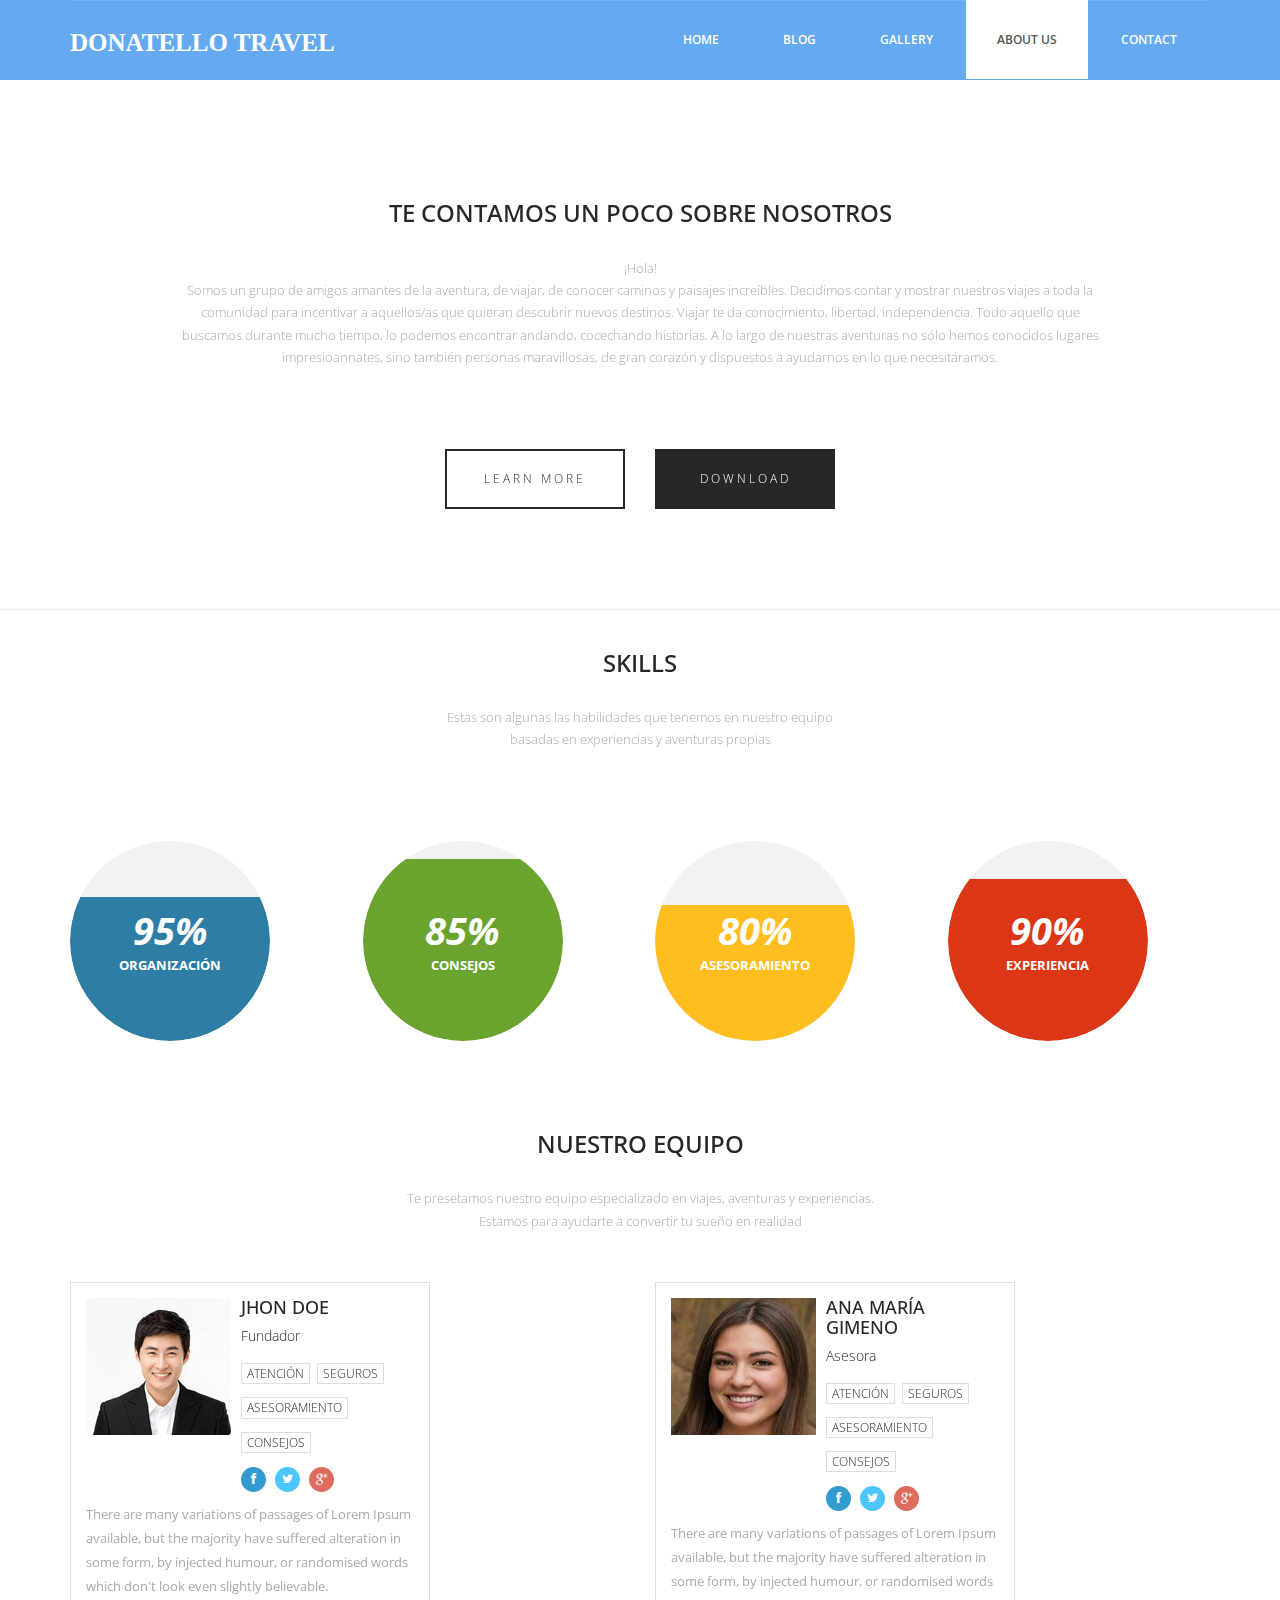
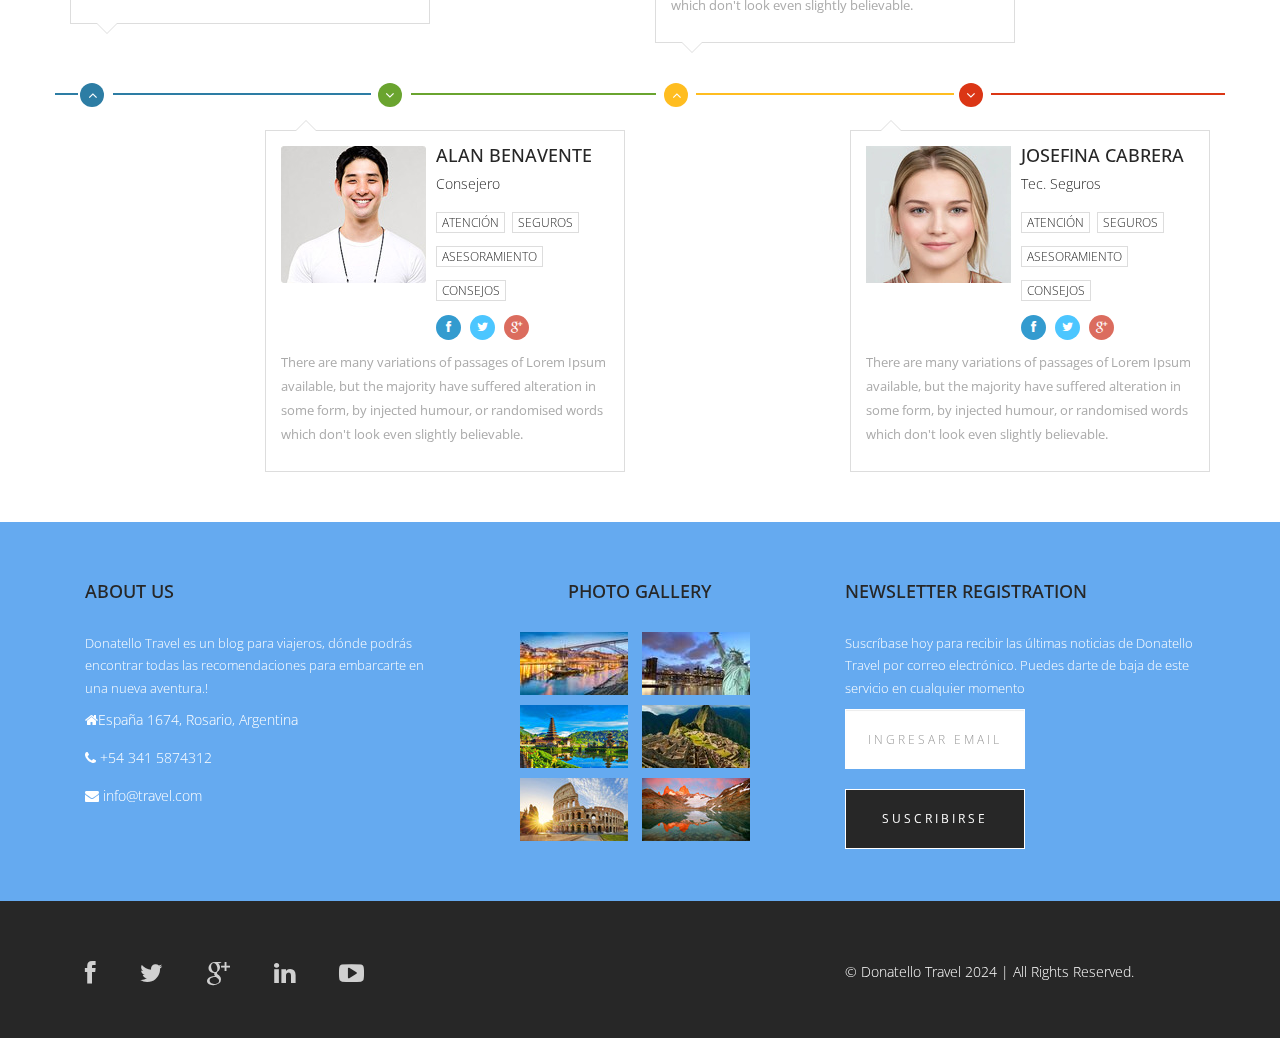
==== commit be07374d: "cambios en html e imágenes" ====
--- a/about.html
+++ b/about.html
@@ -77,7 +77,7 @@
         <div class="container">	
 			<div class="text-center wow fadeInDown">
 				<h2>Skills</h2>
-				<p>Lorem ipsum dolor sit amet, consectetur adipisicing elit, sed do eiusmod tempor incididunt ut <br> et dolore magna aliqua. Ut enim ad minim veniam</p>
+				<p>Estas son algunas las habilidades que tenemos en nuestro equipo <br> basadas en experiencias y aventuras propias</p>
 			</div>
 			<div class="skill-wrap clearfix">											
 				<div class="row">		
@@ -112,7 +112,7 @@
 						<div class="sinlge-skill wow fadeInDown" data-wow-duration="1000ms" data-wow-delay="1200ms">
 							<div class="wp-skill">
 								<p><em>90%</em></p>
-								<p>Atención</p>                                     
+								<p>Experiencia</p>                                     
 							</div>
 						</div>
 					</div>					
@@ -122,8 +122,8 @@
 			<!-- our-team -->
 			<div class="team">
 				<div class="text-center wow fadeInDown">
-					<h2>Team of Day</h2>
-					<p>Lorem ipsum dolor sit amet, consectetur adipisicing elit, sed do eiusmod tempor incididunt ut <br> et dolore magna aliqua. Ut enim ad minim veniam</p>
+					<h2>Nuestro Equipo</h2>
+					<p>Te presetamos nuestro equipo especializado en viajes, aventuras y experiencias. <br> Estamos para ayudarte a convertir tu sueño en realidad</p>
 				</div>
 
 				<div class="row clearfix">
@@ -159,11 +159,11 @@
 						<div class="single-profile-top wow fadeInDown" data-wow-duration="1000ms" data-wow-delay="300ms">
 							<div class="media">
 								<div class="pull-left">
-									<a href="#"><img class="media-object" src="img/man2.jpg" alt=""></a>
+									<a href="#"><img class="media-object" src="img/women2.jpg" alt=""></a>
 								</div>
 								<div class="media-body">
-									<h4>Jhon Doe</h4>
-									<h5>Asesor</h5>
+									<h4>Ana MAría Gimeno</h4>
+									<h5>Asesora</h5>
 									<ul class="tag clearfix">
 										<li class="btn"><a href="#">Atención</a></li>
 										<li class="btn"><a href="#">Seguros</a></li>
@@ -208,7 +208,7 @@
 								</div>
 
 								<div class="media-body">
-									<h4>Jhon Doe</h4>
+									<h4>Alan Benavente</h4>
 									<h5>Consejero</h5>
 									<ul class="tag clearfix">
 										<li class="btn"><a href="#">Atención</a></li>
@@ -230,10 +230,10 @@
 						<div class="single-profile-bottom wow fadeInUp" data-wow-duration="1000ms" data-wow-delay="600ms">
 							<div class="media">
 								<div class="pull-left">
-									<a href="#"><img class="media-object" src="img/man4.jpg" alt=""></a>
+									<a href="#"><img class="media-object" src="img/women4.jpg" alt=""></a>
 								</div>
 								<div class="media-body">
-									<h4>Jhon Doe</h4>
+									<h4>Josefina Cabrera</h4>
 									<h5>Tec. Seguros</h5>
 									<ul class="tag clearfix">
 										<li class="btn"><a href="#">Atención</a></li>
@@ -260,7 +260,7 @@
 		<div class="container">
 			<div class="col-md-4 wow fadeInDown" data-wow-duration="1000ms" data-wow-delay="300ms">
 				<h4>About Us</h4>
-				<p>Donatello Travel is tellus ac cursus commodo, mauesris condime ntum nibh, ut fermentum mas justo sitters.</p>						
+				<p>Donatello Travel es un blog para viajeros, dónde podrás encontrar todas las recomendaciones para embarcarte en una nueva aventura.!</p>						
 				<div class="contact-info">
 					<ul>
 						<li><i class="fa fa-home fa"></i>España 1674, Rosario, Argentina </li>
@@ -273,13 +273,13 @@
 			<div class="col-md-4 wow fadeInDown" data-wow-duration="1000ms" data-wow-delay="600ms">				
 				<div class="text-center">
 					<h4>Photo Gallery</h4>
-					<ul class="sidebar-gallery">
-						<li><a href="#"><img src="img/gallery1.png" alt="" /></a></li>
-						<li><a href="#"><img src="img/gallery2.png" alt="" /></a></li>
-						<li><a href="#"><img src="img/gallery3.png" alt="" /></a></li>
-						<li><a href="#"><img src="img/gallery4.png" alt="" /></a></li>
-						<li><a href="#"><img src="img/gallery5.png" alt="" /></a></li>
-						<li><a href="#"><img src="img/gallery6.png" alt="" /></a></li>					
+						<ul class="sidebar-gallery">
+						<li><a href="#"><img src="img/gallery1.jpg" alt="" /></a></li>
+						<li><a href="#"><img src="img/gallery2.jpg" alt="" /></a></li>
+						<li><a href="#"><img src="img/gallery3.jpg" alt="" /></a></li>
+						<li><a href="#"><img src="img/gallery4.jpg" alt="" /></a></li>
+						<li><a href="#"><img src="img/gallery5.jpg" alt="" /></a></li>
+						<li><a href="#"><img src="img/gallery6.jpg" alt="" /></a></li>					
 					</ul>
 				</div>
 			</div>
@@ -287,12 +287,12 @@
 			<div class="col-md-4 wow fadeInDown" data-wow-duration="1000ms" data-wow-delay="900ms">				
 				<div class="">
 					<h4>Newsletter Registration</h4>
-					<p>Subscribe today to receive the latest Donatello Travel news via email. You may unsubscribe from this service at any time</p>
+					<p>Suscríbase hoy para recibir las últimas noticias de Donatello Travel por correo electrónico. Puedes darte de baja de este servicio en cualquier momento</p>
 					<div class="btn-gamp">		
-						<input type="email" class="form-control" id="exampleInputEmail3" placeholder="Enter Email">
+						<input type="email" class="form-control" id="exampleInputEmail3" placeholder="Ingresar Email">
 					</div>
 					<div class="btn-gamp">
-						<a type="submit" class="btn btn-default">Subscribe</a>
+						<a type="submit" class="btn btn-default">Suscribirse</a>
 					</div>
 				
 			</div>
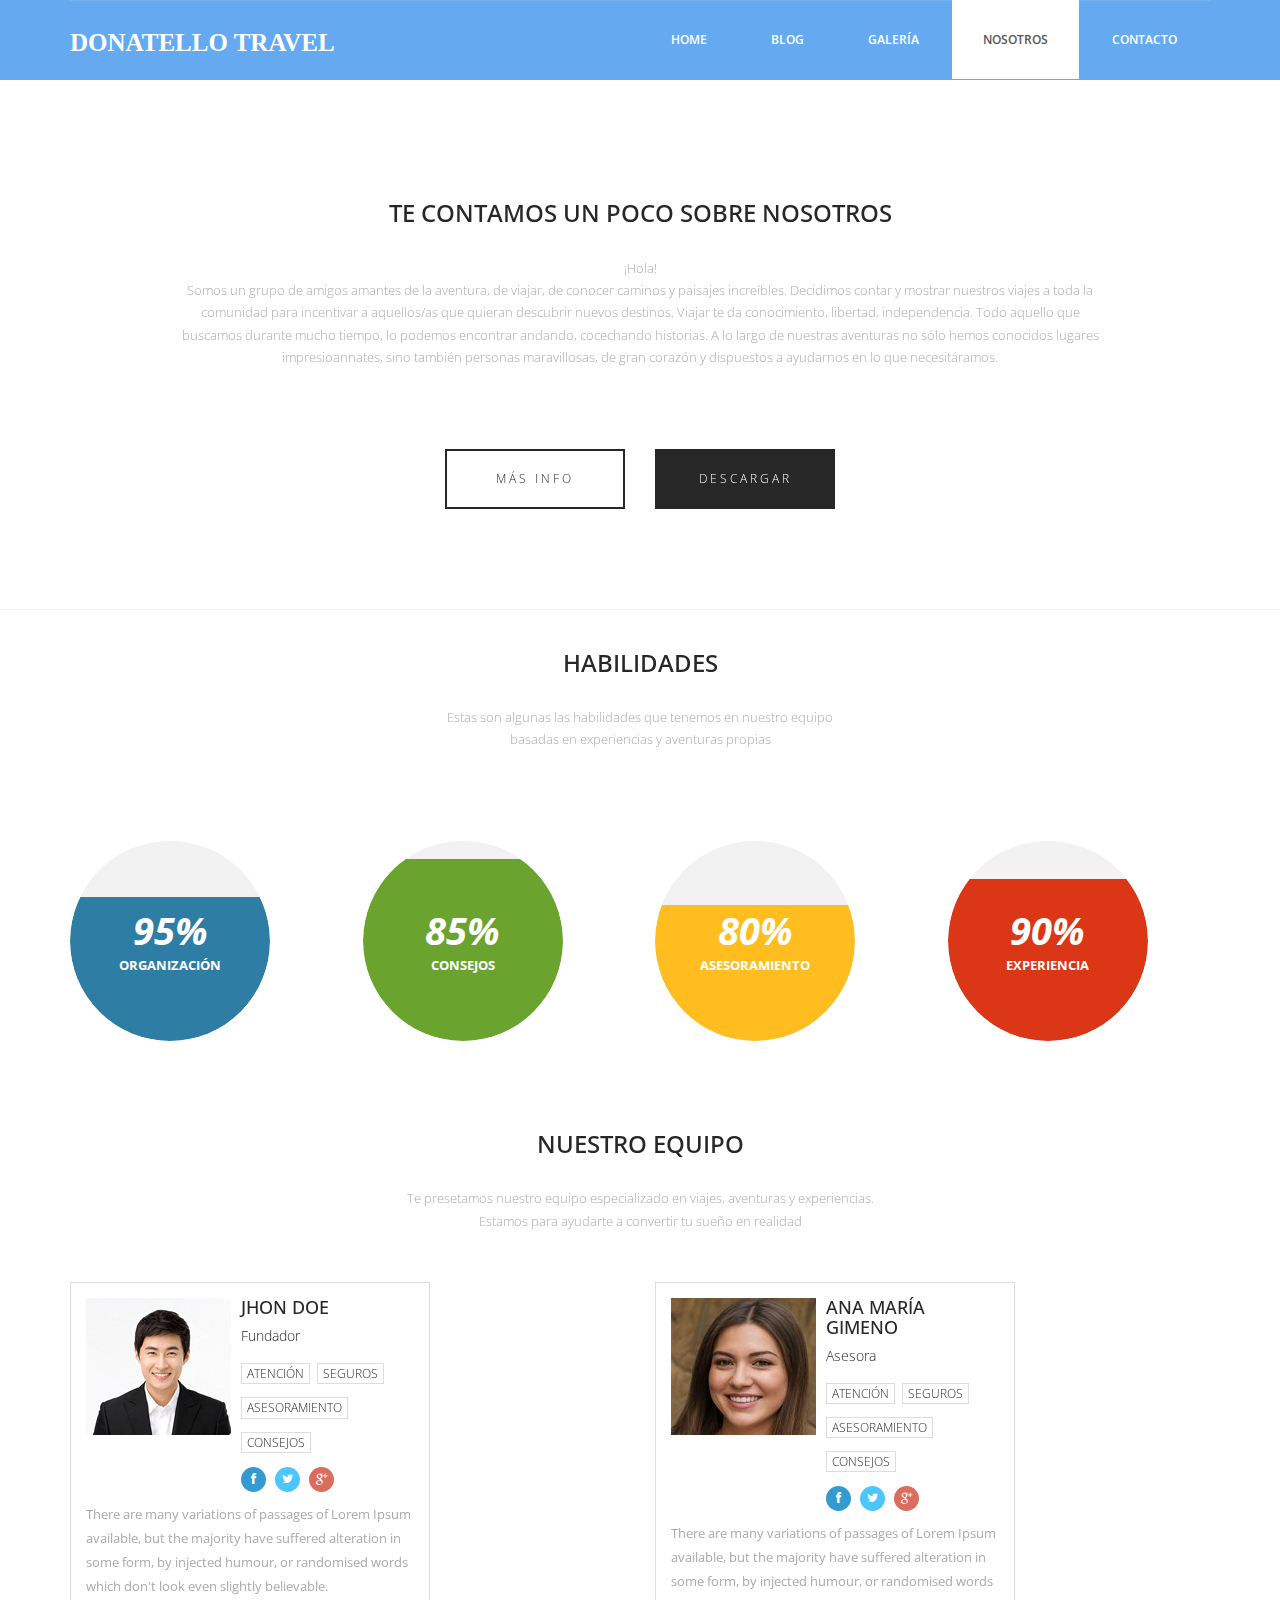
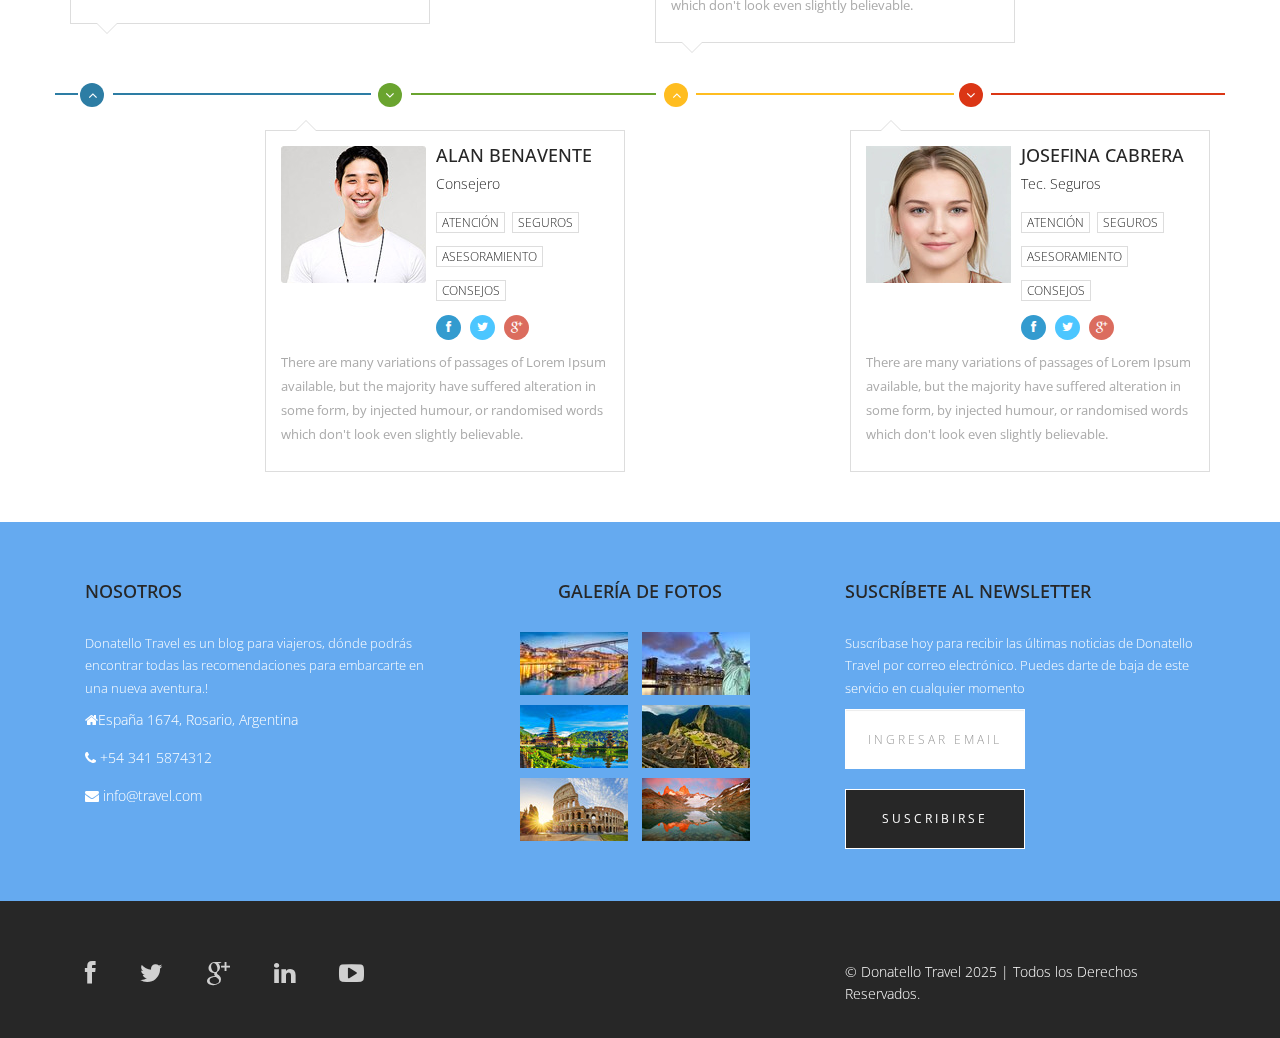
==== commit 4d8081f5: "actualizo info" ====
--- a/about.html
+++ b/about.html
@@ -40,9 +40,9 @@
 						<ul class="nav nav-tabs" role="tablist">
 							<li role="presentation"><a href="index.html">Home</a></li>
 							<li role="presentation"><a href="services.html">Blog</a></li>
-							<li role="presentation"><a href="gallery.html">Gallery</a></li>
-							<li role="presentation"><a href="about.html" class="active">About Us</a></li>
-							<li role="presentation"><a href="contact.html">Contact</a></li>						
+							<li role="presentation"><a href="gallery.html">Galería</a></li>
+							<li role="presentation"><a href="about.html" class="active">Nosotros</a></li>
+							<li role="presentation"><a href="contact.html">Contacto</a></li>						
 						</ul>
 					</div>
 				</div>		
@@ -62,10 +62,10 @@
 				</div>
 		
 				<div class="col-md-6 col-sm-6 col-xs-6">
-					<div class="btn-gamp"><a href="#">Learn More</a></div>
+					<div class="btn-gamp"><a href="#about-us">Más Info</a></div>
 				</div>
 				<div class="col-md-6 col-sm-6 col-xs-6">
-					<div class="gamp-btn"><a href="#">download</a></div>
+					<div class="gamp-btn"><a href="#">Descargar</a></div>
 				</div>
 				
 			</div>	
@@ -76,7 +76,7 @@
 	<section id="about-us">
         <div class="container">	
 			<div class="text-center wow fadeInDown">
-				<h2>Skills</h2>
+				<h2>Habilidades</h2>
 				<p>Estas son algunas las habilidades que tenemos en nuestro equipo <br> basadas en experiencias y aventuras propias</p>
 			</div>
 			<div class="skill-wrap clearfix">											
@@ -162,7 +162,7 @@
 									<a href="#"><img class="media-object" src="img/women2.jpg" alt=""></a>
 								</div>
 								<div class="media-body">
-									<h4>Ana MAría Gimeno</h4>
+									<h4>Ana María Gimeno</h4>
 									<h5>Asesora</h5>
 									<ul class="tag clearfix">
 										<li class="btn"><a href="#">Atención</a></li>
@@ -259,7 +259,7 @@
 	<footer>
 		<div class="container">
 			<div class="col-md-4 wow fadeInDown" data-wow-duration="1000ms" data-wow-delay="300ms">
-				<h4>About Us</h4>
+				<h4>Nosotros</h4>
 				<p>Donatello Travel es un blog para viajeros, dónde podrás encontrar todas las recomendaciones para embarcarte en una nueva aventura.!</p>						
 				<div class="contact-info">
 					<ul>
@@ -272,7 +272,7 @@
 			
 			<div class="col-md-4 wow fadeInDown" data-wow-duration="1000ms" data-wow-delay="600ms">				
 				<div class="text-center">
-					<h4>Photo Gallery</h4>
+					<h4>Galería de Fotos</h4>
 						<ul class="sidebar-gallery">
 						<li><a href="#"><img src="img/gallery1.jpg" alt="" /></a></li>
 						<li><a href="#"><img src="img/gallery2.jpg" alt="" /></a></li>
@@ -286,7 +286,7 @@
 			
 			<div class="col-md-4 wow fadeInDown" data-wow-duration="1000ms" data-wow-delay="900ms">				
 				<div class="">
-					<h4>Newsletter Registration</h4>
+					<h4>Suscríbete al Newsletter</h4>
 					<p>Suscríbase hoy para recibir las últimas noticias de Donatello Travel por correo electrónico. Puedes darte de baja de este servicio en cualquier momento</p>
 					<div class="btn-gamp">		
 						<input type="email" class="form-control" id="exampleInputEmail3" placeholder="Ingresar Email">
@@ -306,17 +306,17 @@
 				<div class="col-md-4">
 					<ul class="social-network">
 						<li><a href="https://www.facebook.com/augusto.dizanzo/" class="fb tool-tip" title="Facebook"><i class="fa fa-facebook"></i></a></li>
-						<li><a href="https://twitter.com/augustodizanzo" class="twitter tool-tip" title="Twitter"><i class="fa fa-twitter"></i></a></li>
+						<li><a href="https://x.com/augustodizanzo" class="twitter tool-tip" title="X"><i class="fa fa-twitter"></i></a></li>
 						<li><a href="https://www.google.com/" class="gplus tool-tip" title="Google Plus"><i class="fa fa-google-plus"></i></a></li>
 						<li><a href="https://www.linkedin.com/in/augusto-dizanzo-918482210/" class="linkedin tool-tip" title="Linkedin"><i class="fa fa-linkedin"></i></a></li>
-						<li><a href="https://www.youtube.com/" class="ytube tool-tip" title="You Tube"><i class="fa fa-youtube-play"></i></a></li>
+						<li><a href="https://www.youtube.com/@donatellotravel" class="ytube tool-tip" title="You Tube"><i class="fa fa-youtube-play"></i></a></li>
 					</ul>	
 				</div>
 			</div>
 			
 			<div class="col-md-4 col-md-offset-4">
 				<div class="copyright">
-					&copy; Donatello Travel 2024 | All Rights Reserved.
+					&copy; Donatello Travel 2025 | Todos los Derechos Reservados.
 				</div>
 			</div>						
 		</div>				
